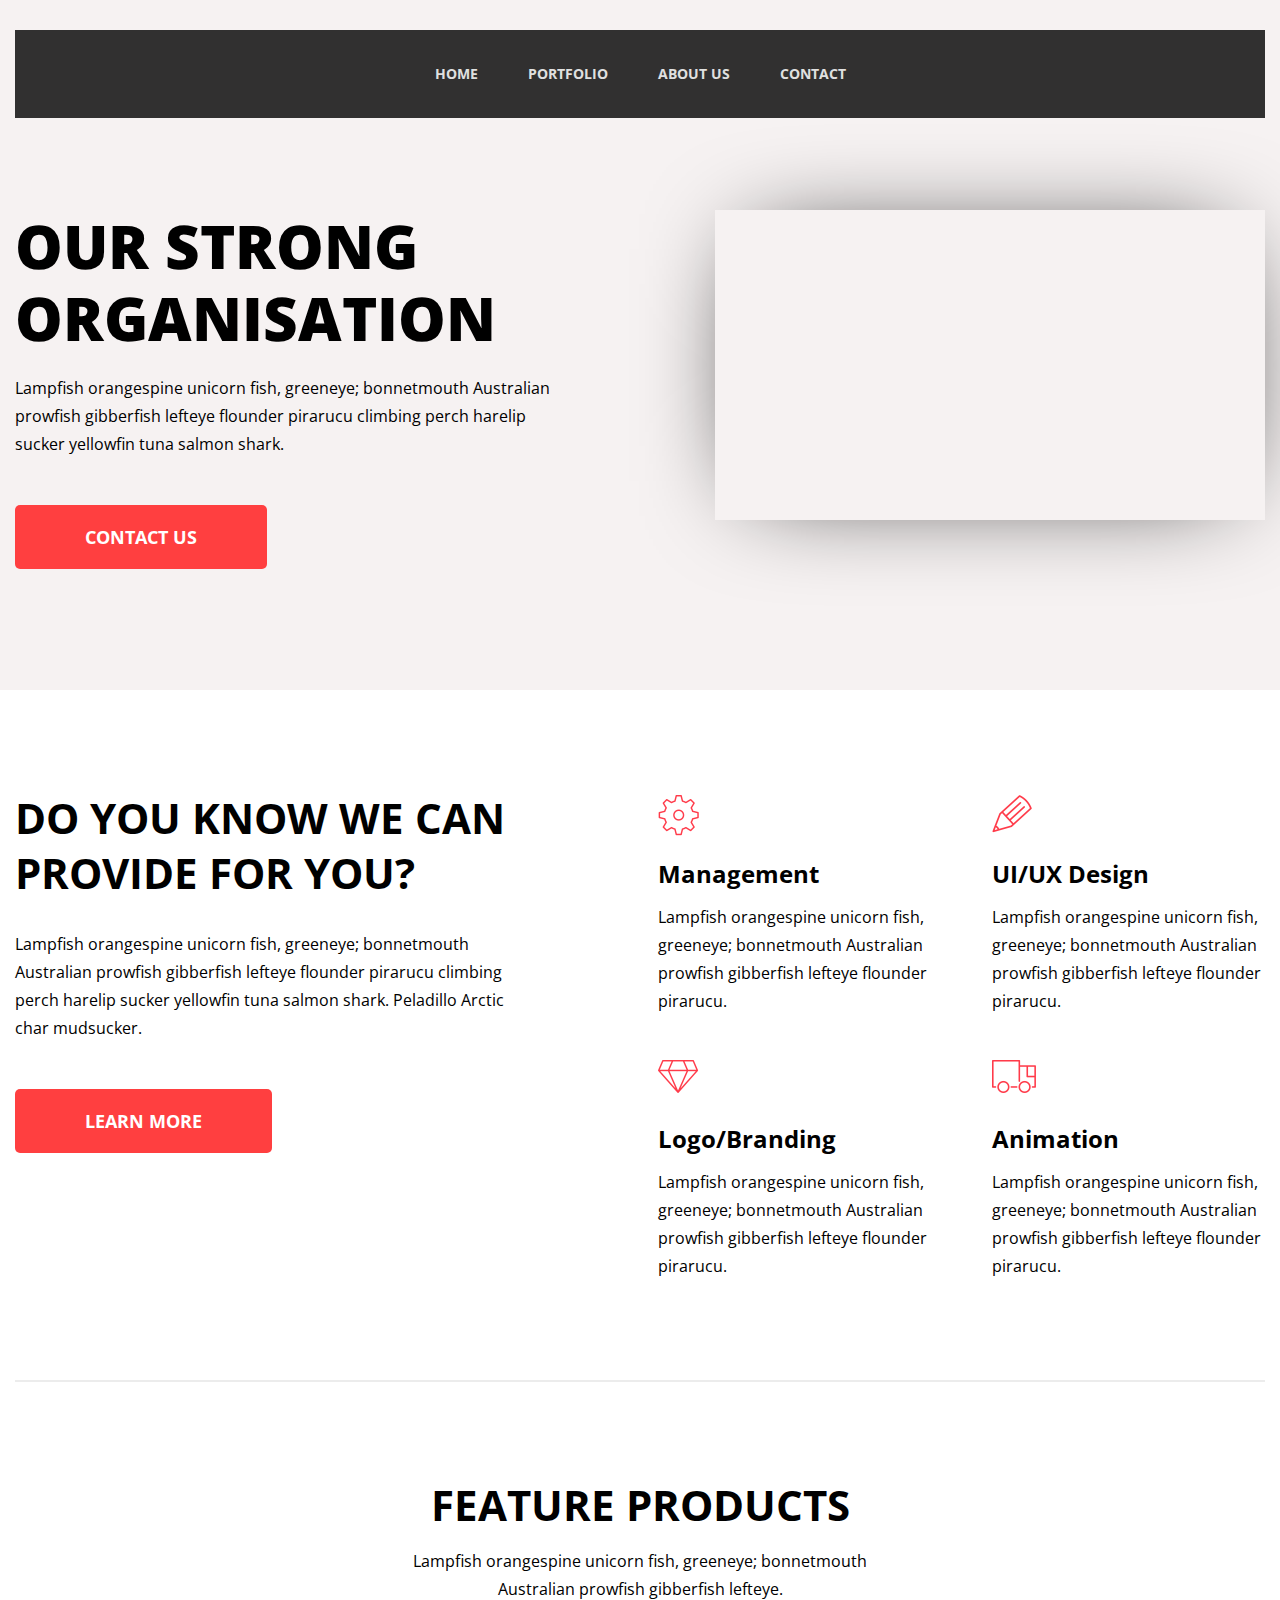
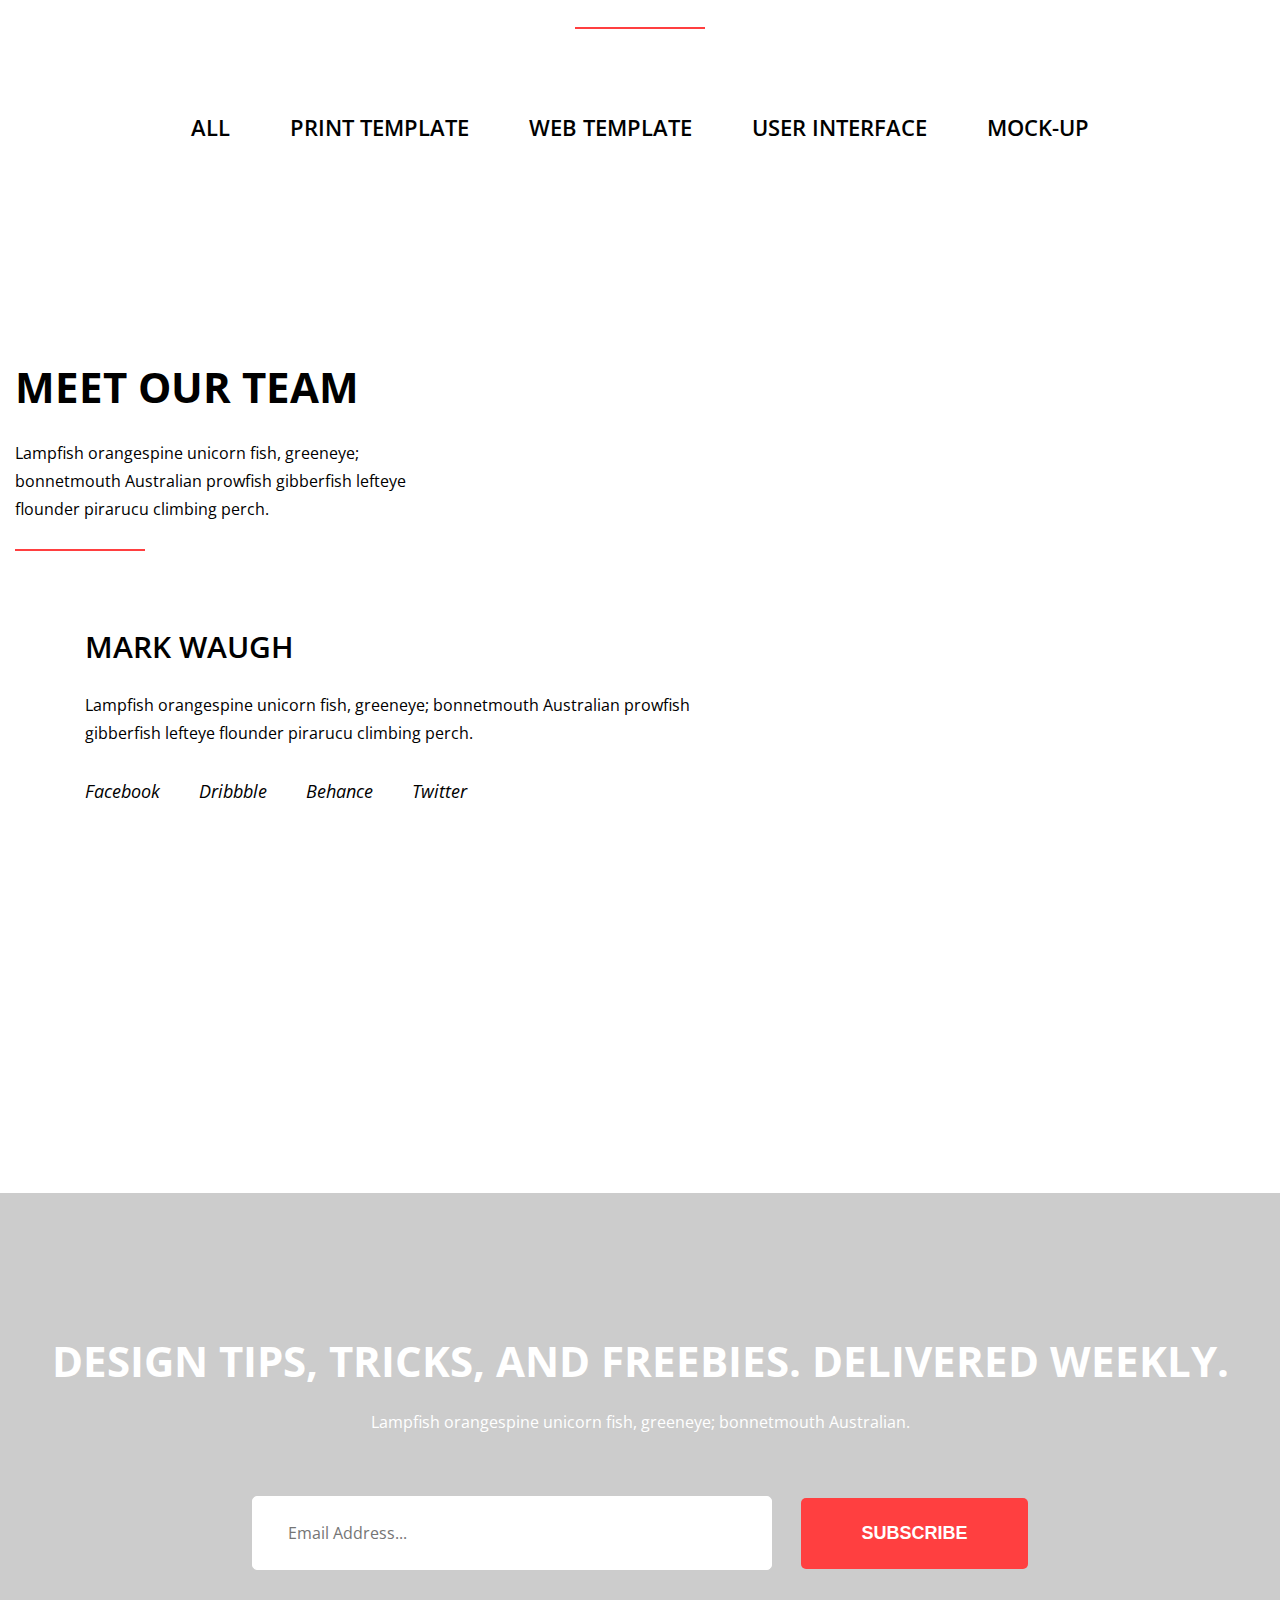
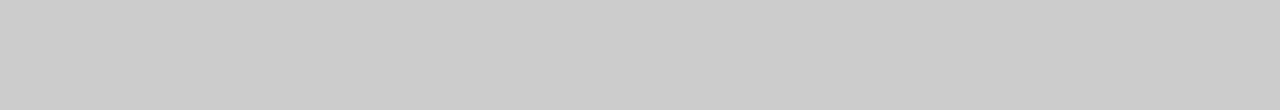
==== agency/index.html @ 9b166afa "Add files via upload" ====
<!DOCTYPE html>
<html lang="en">
<head>
    <meta charset="UTF-8">
    <meta http-equiv="X-UA-Compatible" content="IE=edge">
    <meta name="viewport" content="width=device-width, initial-scale=1.0">
    <link rel="stylesheet" href="style.css">
    <link rel="preconnect" href="https://fonts.gstatic.com">
    <link href="https://fonts.googleapis.com/css2?family=Open+Sans:ital,wght@0,400;0,600;0,700;0,800;1,400&display=swap" rel="stylesheet">
    <title>Agency</title>
</head>
    <body>
        <header class="header" id="header">
            <div class="container">
                <nav class="header_nav">
                    <a href="#header" class="nav_link">Home</a>
                    <a href="#portfolio" class="nav_link">Portfolio</a>
                    <a href="#about_us" class="nav_link">About us</a>
                    <a href="" class="nav_link">Contact</a>
                </nav>
            </div>
        </header>
        <main>
            <section class="intro">
                <div class="container">
                    <div class="intro_left">
                        <h1 class="intro_title">Our strong organisation</h1>
                        <p class="intro_description">
                            Lampfish orangespine unicorn fish, greeneye; bonnetmouth Australian prowfish gibberfish lefteye flounder pirarucu climbing perch harelip sucker yellowfin tuna salmon shark.
                        </p>
                        <a href="" class="btn">Contact us</a>
                    </div>
                    <div class="intro_right">
                        <iframe width="550" height="310" src="https://www.youtube.com/embed/aJRu5ltxXjc" frameborder="0" allow="accelerometer; autoplay; clipboard-write; encrypted-media; gyroscope; picture-in-picture" allowfullscreen></iframe>
                    </div>
                </div>
            </section>
            <section class="what_we_can">
                <div class="container">
                    <div class="we_can_item">
                        <h2 class="title">Do you know we can provide for you?</h2>
                        <p class="we_can_description">
                            Lampfish orangespine unicorn fish, greeneye; bonnetmouth Australian prowfish gibberfish lefteye flounder pirarucu climbing perch harelip sucker yellowfin tuna salmon shark. Peladillo Arctic char mudsucker.
                        </p>
                        <a href="" class="btn">Learn more</a>
                    </div>
                    <div class="we_can_item">
                        <div class="services">
    
                            <div class="services_item">
                                <h5 class="services_title">Management</h5>
                                <p class="services_description">Lampfish orangespine unicorn fish, greeneye; bonnetmouth Australian prowfish gibberfish lefteye flounder pirarucu.
                                </p>
                            </div>
    
                            <div class="services_item">
                                <h5 class="services_title">UI/UX Design</h5>
                                <p class="services_description">Lampfish orangespine unicorn fish, greeneye; bonnetmouth Australian prowfish gibberfish lefteye flounder pirarucu.
                                </p>
                            </div>
    
                            <div class="services_item">
                                <h5 class="services_title">Logo/Branding</h5>
                                <p class="services_description">Lampfish orangespine unicorn fish, greeneye; bonnetmouth Australian prowfish gibberfish lefteye flounder pirarucu.
                                </p>
                            </div>
    
                            <div class="services_item">
                                <h5 class="services_title">Animation</h5>
                                <p class="services_description">Lampfish orangespine unicorn fish, greeneye; bonnetmouth Australian prowfish gibberfish lefteye flounder pirarucu.
                                </p>
                            </div>
    
                        </div> <!-- services -->
                    </div>
                </div>
            </section> <!-- About us -->
    
            <section class="portfolio" id="portfolio">
                <div class="container">
                    <h2 class="portfolio_title title">Feature products</h2>
                    <p class="porfolio_description">
                        Lampfish orangespine unicorn fish, greeneye; bonnetmouth Australian prowfish gibberfish lefteye.
                    </p>
                    <div class="portfolio_filter">
                        <a href="" class="filter_item"><div>All</div></a>
                        <a href="" class="filter_item"><div>Print template</div></a>
                        <a href="" class="filter_item"><div>Web template</div></a>
                        <a href="" class="filter_item"><div>User interface</div></a>
                        <a href="" class="filter_item"><div>Mock-up</div></a>
                    </div>
                    <div class="products">
                        <div class="products_item"><a href=""><img src="https://via.placeholder.com/300x290" alt=""></a></div>
                        <div class="products_item"><a href=""><img src="https://via.placeholder.com/300x290" alt=""></a></div>
                        <div class="products_item"><a href=""><img src="https://via.placeholder.com/300x290" alt=""></a></div>
                        <div class="products_item"><a href=""><img src="https://via.placeholder.com/300x290" alt=""></a></div>
                        <div class="products_item"><a href=""><img src="https://via.placeholder.com/300x290" alt=""></a></div>
                        <div class="products_item"><a href=""><img src="https://via.placeholder.com/300x290" alt=""></a></div>
                        <div class="products_item"><a href=""><img src="https://via.placeholder.com/300x290" alt=""></a></div>
                        <div class="products_item"><a href=""><img src="https://via.placeholder.com/300x290" alt=""></a></div>
                    </div>
                </div>
            </section> <!-- Portfolio -->
    
            <section class="team" id="about_us">
                <div class="container">
                    <h2 class="title team_title">Meet our team</h2>
                    <p class="team_description">
                        Lampfish orangespine unicorn fish, greeneye; bonnetmouth Australian prowfish gibberfish lefteye flounder pirarucu climbing perch.
                    </p>
                    <div class="team_members">
                        <div class="team_item selected">
                            <div class="team_item_image">
                                <img src="https://via.placeholder.com/320x460" alt="">
                            </div>
                            <div class="team_item_info">
                                <h3 class="member_name">Mark Waugh</h3>
                                <p class="team_text">
                                    Lampfish orangespine unicorn fish, greeneye; bonnetmouth Australian prowfish gibberfish lefteye flounder pirarucu climbing perch.
                                </p>
                                <div class="member_social">
                                    <a href="">Facebook</a>
                                    <a href="">Dribbble</a>
                                    <a href="">Behance</a>
                                    <a href="">Twitter</a>
                                </div>
                            </div>
                        </div>
                        <div class="team_unselected">
                            <div class="team_item">
                                <img src="https://via.placeholder.com/200x215" alt="">
                                <div class="member_name unselected">Solina Jue</div>
                            </div>
                            <div class="team_item">
                                <img src="https://via.placeholder.com/200x215" alt="">
                                <div class="member_name unselected">Solina Jue</div>
                            </div>
                            <div class="team_item">
                                <img src="https://via.placeholder.com/200x215" alt="">
                                <div class="member_name unselected">Solina Jue</div>
                            </div>
                            <div class="team_item">
                                <img src="https://via.placeholder.com/200x215" alt="">
                                <div class="member_name unselected">Solina Jue</div>
                            </div>
                        </div>
                    </div>
                </div>
            </section><!-- Team -->
            
            <section class="subscribe">
                <div class="container">
                    <h2 class="title subscribe_title">Design tips, tricks, and freebies. Delivered weekly.</h2>
                    <p class="subscribe_text">Lampfish orangespine unicorn fish, greeneye; bonnetmouth Australian.</p>
                    <form action="/" method="get">
                        <input type="email" placeholder="Email Address..." required class="input">
                        <button class="btn subscribe_btn">Subscribe</button>
                    </form>
                </div>
            </section>
        </main>
    </body>
</html>
---- agency/style.css ----
/* Global */


body {
    font-size: 16px;
    font-family: 'Open Sans', sans-serif;
    line-height: 28px;
}

.container {
    width: 1250px;
    margin: 0 auto;
}

h1, h2, h3, h4, h5, h6, p, body {
    margin: 0;
}

* {
    box-sizing: border-box;
}

.btn {
    color: white;
    font-weight: 700;
    text-decoration: none;
    text-transform: uppercase;
    background-color: #ff3f40;
    padding: 20px 70px;
    border-radius: 5px;
    transition: .5s;
    border: none;
    margin: 0;
    font-size: 18px;
    cursor: pointer;
}

.btn:hover {
    box-shadow: 0px 0px 26px 8px #FF3F40;
}

.btn:focus {
    outline: none;
}

.title {
    font-size: 42px;
    line-height: 55px;
    text-transform: uppercase;
    margin-bottom: 30px;
}


/* Header */


.header {
    margin-top: 30px;
    position: absolute;
    left: 50%;
    transform: translate3d(-50%, 0, 0);
}

.header_nav {
    width: 100%;
    background-color: #313030;
    display: flex;
    justify-content: center;
}

.nav_link {
    font-size: 14px;
    color: #e0e0e0;
    font-weight: 700;
    text-transform: uppercase;
    text-decoration: none;
    padding: 30px 25px;
    transition: .5s;
}

.nav_link:hover {
    background-color: #ff3f40;
}


/* Intro */


.intro {
    background-color: #f6f2f2;
    height: 690px;
    padding-top: 210px;
}

.intro .container {
    display: flex;
    justify-content: space-between;
}

.intro_left {
    width: 560px;
} 

.intro_title {
    font-size: 60px;
    line-height: 72px;
    font-weight: 800;
    text-transform: uppercase;
    margin-bottom: 20px;
}

.intro_description {
    margin-bottom: 65px;
}

.intro_right {
    box-shadow: 0px 0px 104px -39px #000000;
    max-height: 310px;
}


/* What we can */


.what_we_can {
    margin-top: 100px;
}

.what_we_can .container {
    gap: 35px;
    border-bottom: 2px solid #ececec;
    padding-bottom: 100px;
    display: flex;
    justify-content: space-between;
}

.we_can_description {
    margin-bottom: 65px;
    max-width: 500px;
}

.services {
    display: flex;
    flex-wrap: wrap;
    justify-content: space-between;
    row-gap: 45px;
    margin-top: 5px;
}

.we_can_item {
    width: 50%;
}

.services_title {
    margin: 65px 0 15px;
    font-size: 24px;
}

.services_item {
    width: 45%;
    position: relative;
}

.services_item::before {
    content: '';
    position: absolute;
    width: 45px;
    height: 45px;
}

.services_item:nth-child(1)::before {
    background: url("img/skills1.png") no-repeat;
}

.services_item:nth-child(2)::before {
    background: url("img/skills2.png") no-repeat;
}

.services_item:nth-child(3)::before {
    background: url("img/skills3.png") no-repeat;
}

.services_item:nth-child(4)::before {
    background: url("img/skills4.png") no-repeat;
}


/* Portfolio */


.portfolio {
    text-align: center;
    margin-bottom: 130px;
}

.portfolio_title {
    margin-top: 95px;
    margin-bottom: 15px;
}

.porfolio_description {
    width: 520px;
    margin: 0 auto;
    position: relative;
}

.porfolio_description::after {
    content: '';
    width: 130px;
    height: 2px;
    background-color: #ff3f40;
    position: absolute;
    top: 80px;
    left: 50%;
    transform: translate3d(-50%, 0 , 0);
}

.portfolio_filter {
    display: flex;
    justify-content: center;
    gap: 60px;
    margin-top: 110px;
    margin-bottom: 60px;
}

.filter_item {
    text-transform: uppercase;
    font-size: 22px;
    text-decoration: none;
    color: #000000;
    transition: .3s;
    font-weight: 600;
}

.filter_item:hover {
    color: #ff3f40;
}

.products {
    display: flex;
    flex-wrap: wrap;
    gap: 15px;
}

.products_item {
    transition: .3s;
    max-height: 290px;
}

.products_item:hover {
    box-shadow: 0px 0px 34px 10px #9B9B9B;;
}


/* Team */


.team {
    margin-bottom: 110px;
}

.team_title {
    margin-bottom: 25px;
}

.team_description {
    width: 450px;
    position: relative;
    margin-bottom: 100px;
}

.team_description::after {
    content: '';
    width: 130px;
    height: 2px;
    background-color: #ff3f40;
    position: absolute;
    top: 110px;
    left: 0;
}

.team_members {
    display: flex;
    position: relative;
    padding-left: 390px;
    align-items: flex-end;
    height: 460px;
}

.team_item_image {
    height: 460px;
}

.team_item {
    height: 215px;
    position: relative;
    cursor: pointer;
}

.member_name {
    font-weight: 600;
    text-transform: uppercase;
    font-size: 30px;
    margin-top: 10px;
    margin-bottom: 30px;
}

.team_text {
    width: 670px;
    margin-bottom: 30px;
}

.member_social a {
    margin-right: 35px;
    font-style: italic;
    font-size: 18px;
    text-decoration: none;
    color: #000000;
    transition: .2s;
}

.member_social a:hover {
    color: #ff3f40;
}

.member_name.unselected {
    font-weight: 600;
    font-size: 18px;
    color: #fff;
}

.team_unselected {
    display: flex;
    gap: 20px;
}

.member_name.unselected {
    position: absolute;
    bottom: 0;
    width: 100%;
    text-align: center;
    margin: 0;
    background-color: rgba(0, 0, 0, .5);
    transition: .5s;
    vertical-align: middle;
    height: 0;
}

.team_item:hover .member_name.unselected {
    height: 42px;
    padding: 7px;
}

.team_item.selected {
    display: flex;
    gap: 70px;
    position: absolute;
    top: 0;
    left: 0;
    cursor: auto;
}


/* Subscribe */


.subscribe {
    background-color: #ccc;
    text-align: center;
    padding: 140px 0;
}

.subscribe_title {
    color: #fff;
    margin-bottom: 20px;
}

.subscribe_btn {
    padding: 25px 60px;
}

.input {
    padding: 25px 35px;
    border-radius: 5px;
    border: 1px solid #fff;
    font-size: 16px;
    font-family: 'Open Sans', sans-serif;
    width: 520px;
    transition: .5s;
    margin-right: 25px;
}

.input:focus {
    outline: none;
    border-color: #ff3f40;
}

.subscribe_text {
    color: #fff;
    margin-bottom: 60px;
}
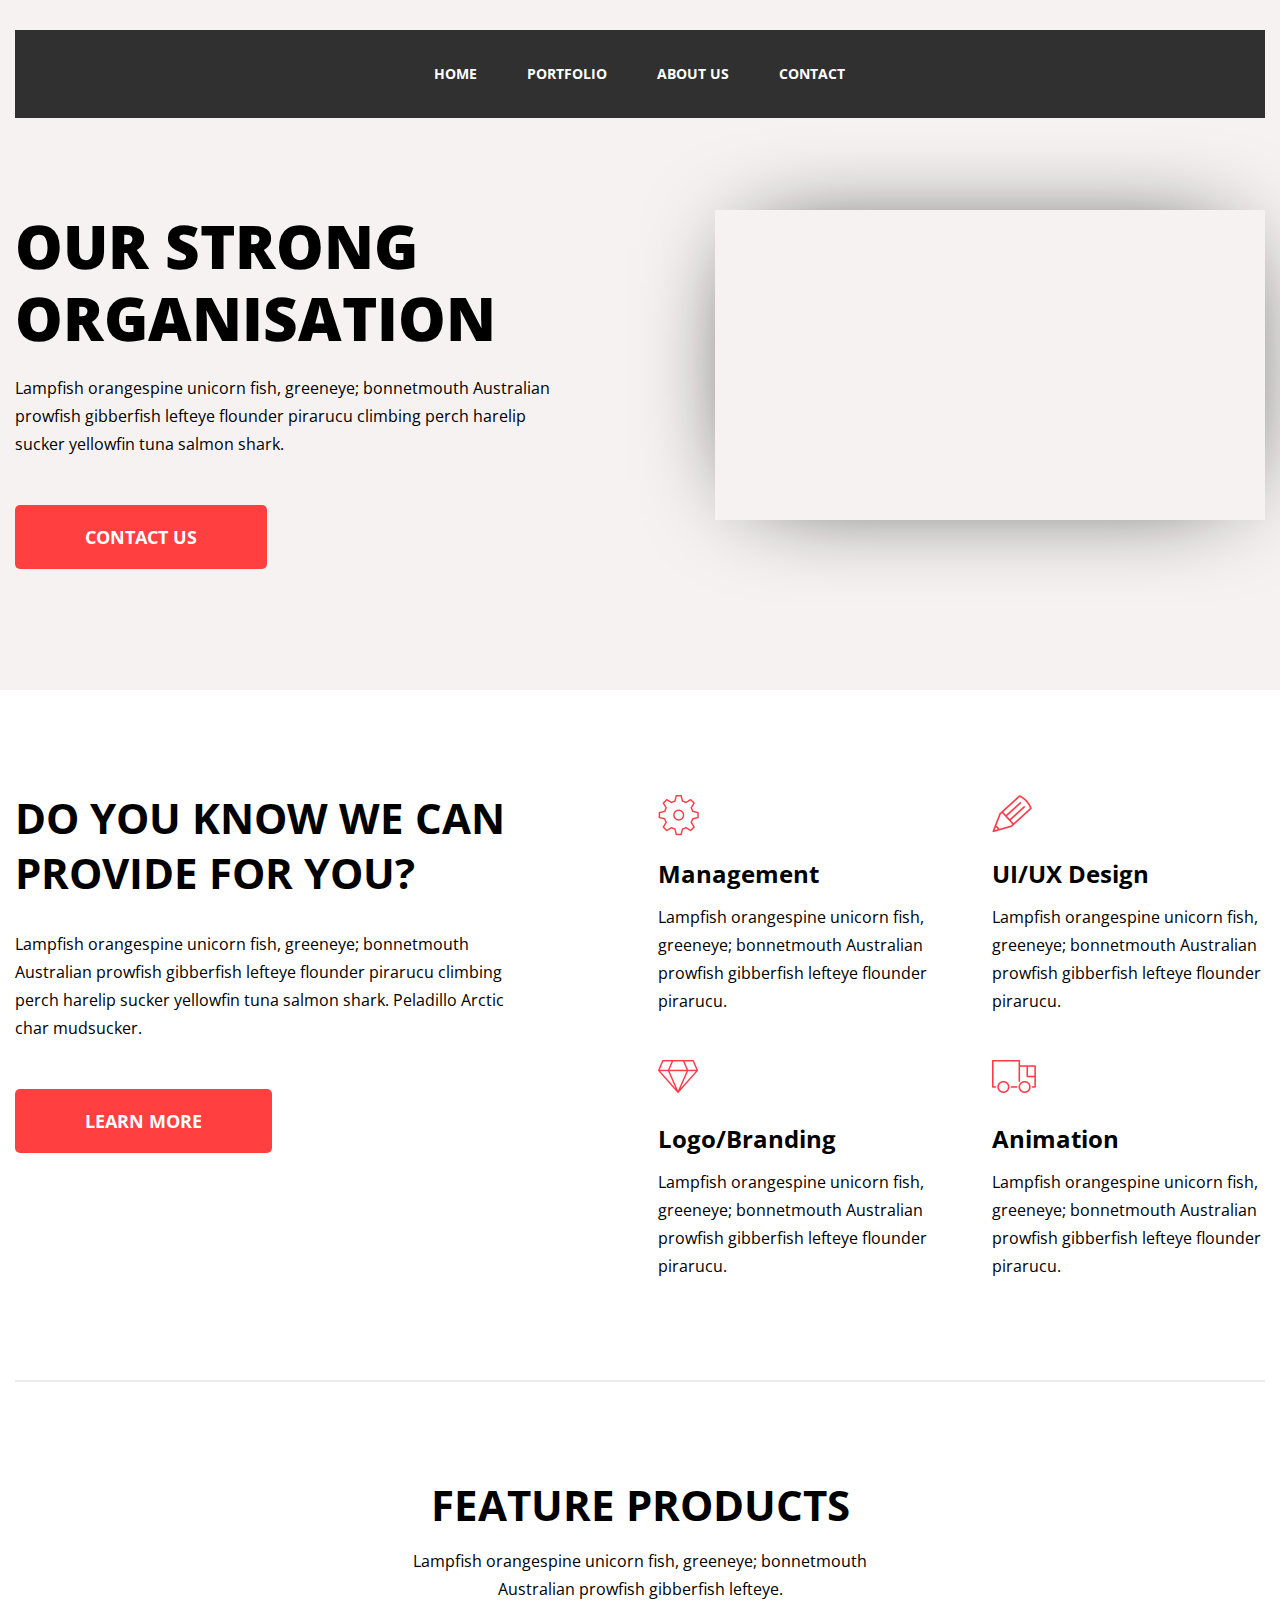
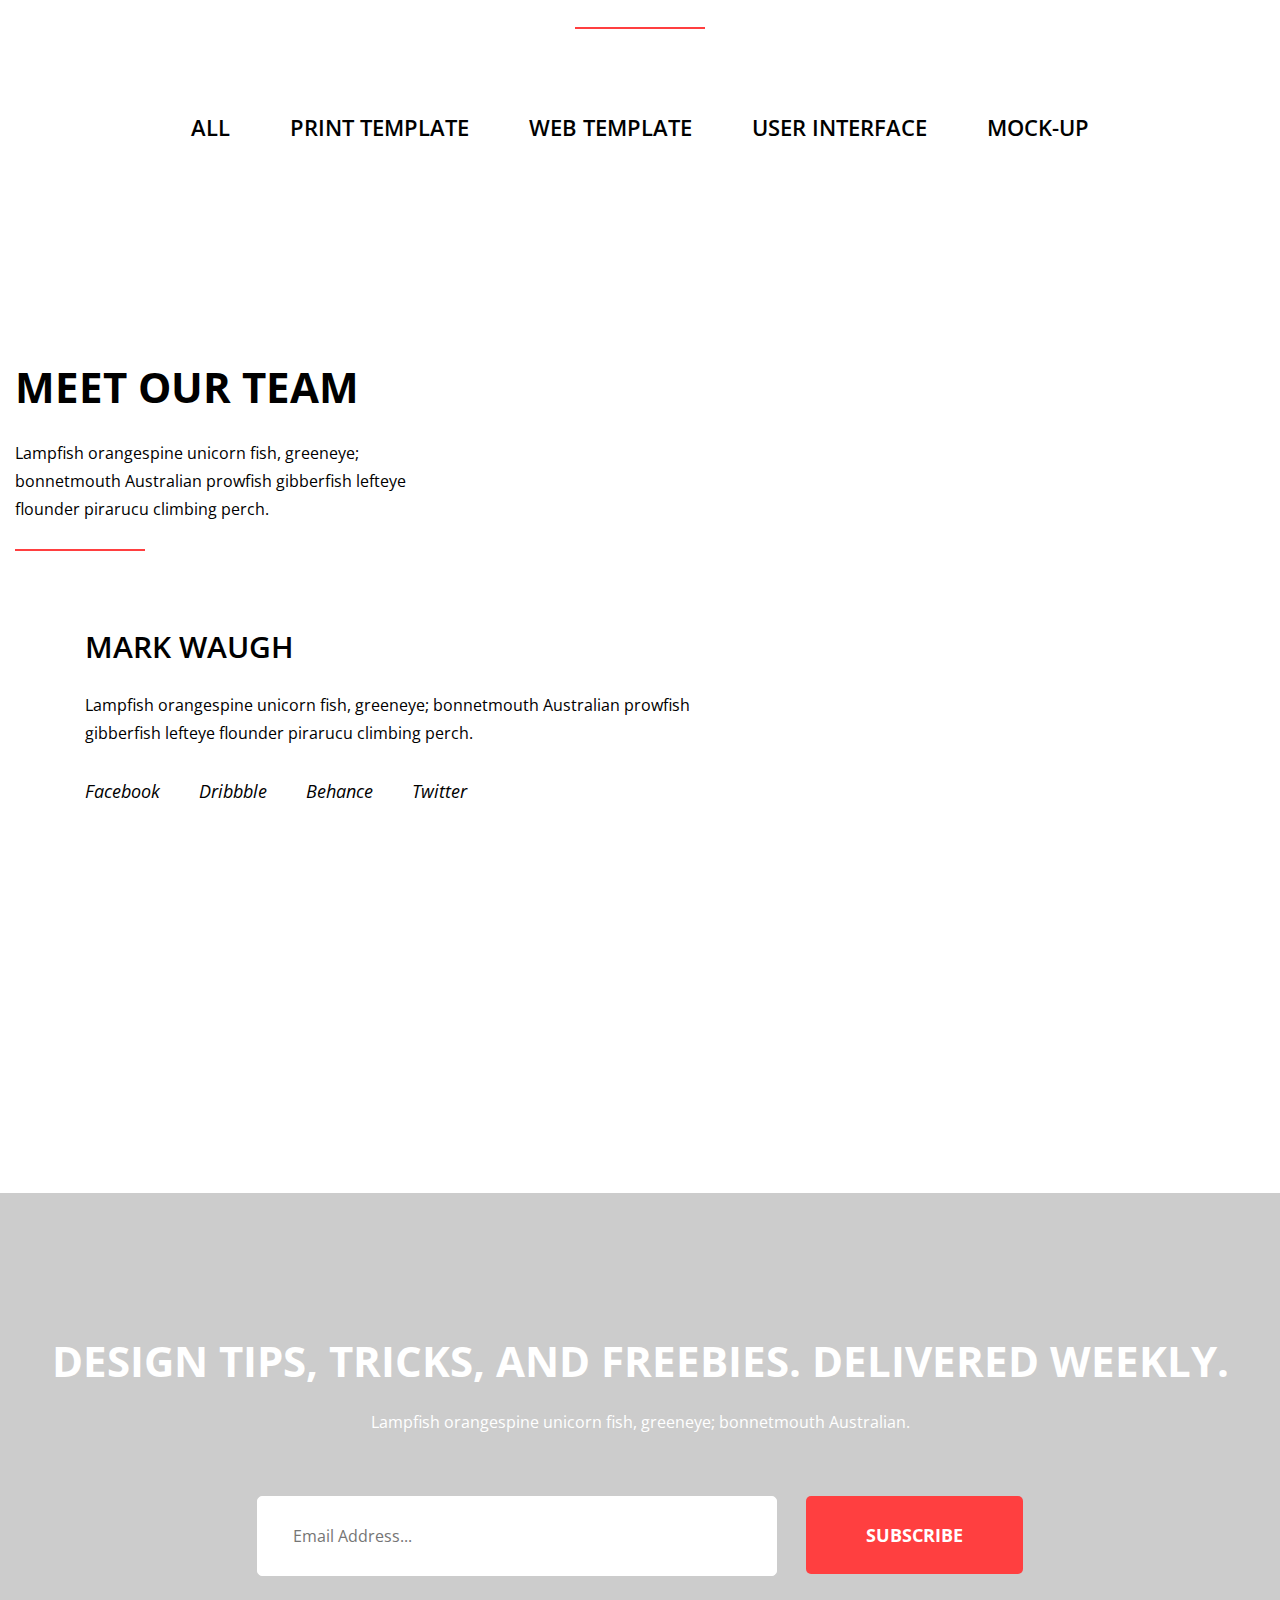
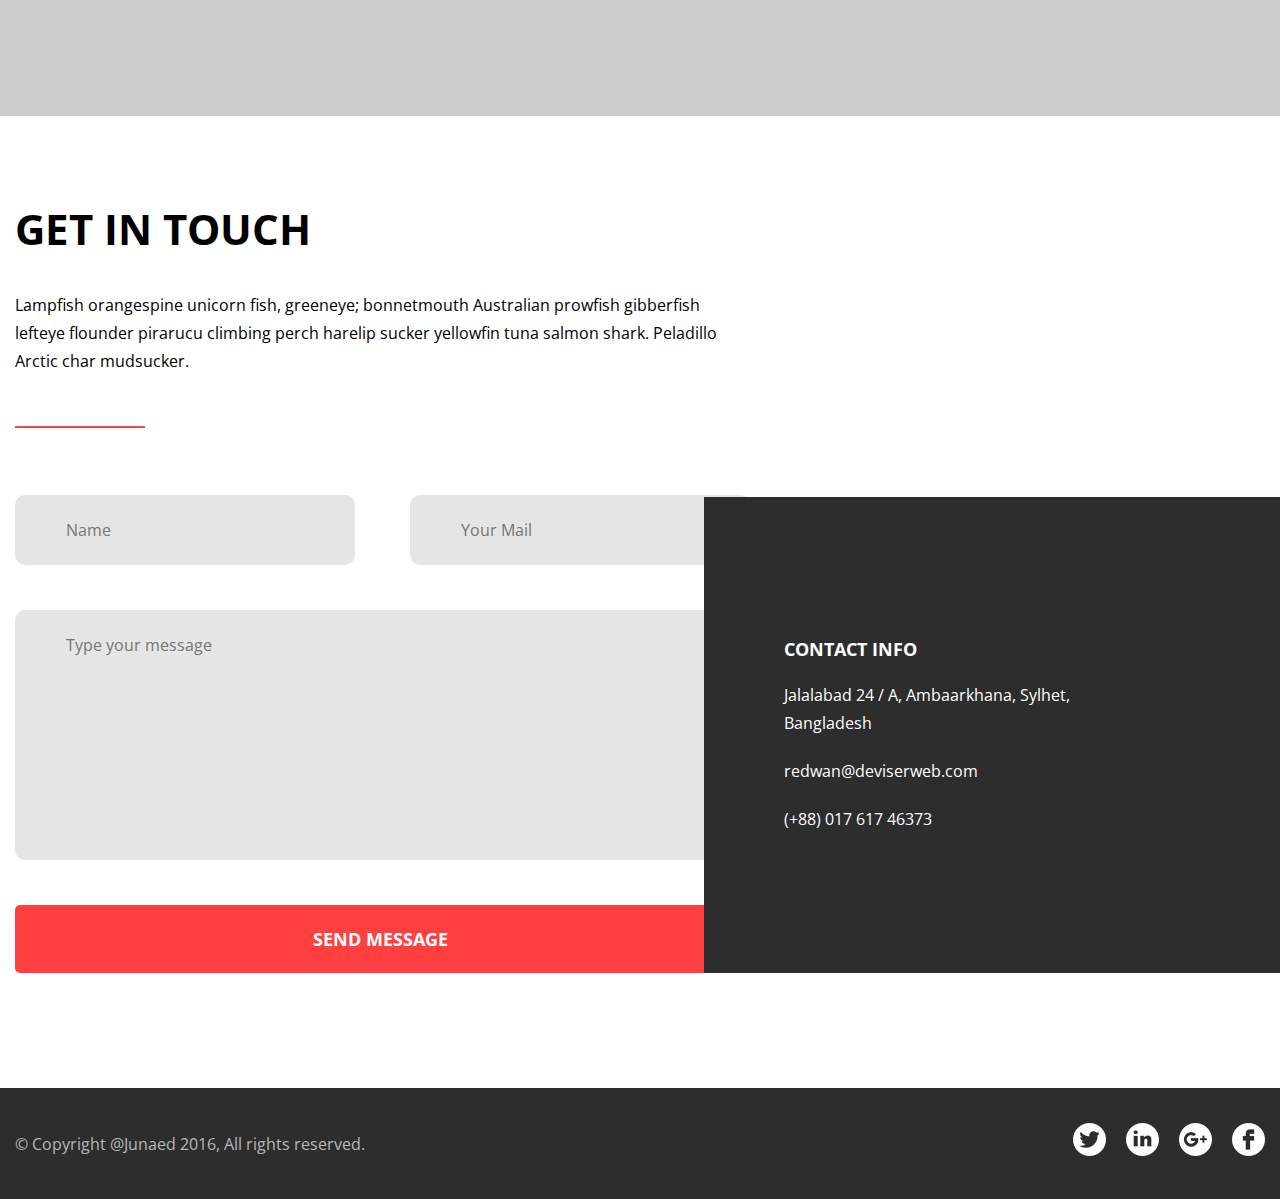
==== commit b768fb93: "Add files via upload" ====
--- a/agency/index.html
+++ b/agency/index.html
@@ -31,7 +31,7 @@
                         <a href="" class="btn">Contact us</a>
                     </div>
                     <div class="intro_right">
-                        <iframe width="550" height="310" src="https://www.youtube.com/embed/aJRu5ltxXjc" frameborder="0" allow="accelerometer; autoplay; clipboard-write; encrypted-media; gyroscope; picture-in-picture" allowfullscreen></iframe>
+                        <iframe width="550" height="310" src="https://www.youtube.com/embed/aJRu5ltxXjc" allowfullscreen></iframe>
                     </div>
                 </div>
             </section>
@@ -79,15 +79,15 @@
             <section class="portfolio" id="portfolio">
                 <div class="container">
                     <h2 class="portfolio_title title">Feature products</h2>
-                    <p class="porfolio_description">
+                    <p class="porfolio_description line">
                         Lampfish orangespine unicorn fish, greeneye; bonnetmouth Australian prowfish gibberfish lefteye.
                     </p>
                     <div class="portfolio_filter">
-                        <a href="" class="filter_item"><div>All</div></a>
-                        <a href="" class="filter_item"><div>Print template</div></a>
-                        <a href="" class="filter_item"><div>Web template</div></a>
-                        <a href="" class="filter_item"><div>User interface</div></a>
-                        <a href="" class="filter_item"><div>Mock-up</div></a>
+                        <a href="" class="filter_item">All</a>
+                        <a href="" class="filter_item">Print template</a>
+                        <a href="" class="filter_item">Web template</a>
+                        <a href="" class="filter_item">User interface</a>
+                        <a href="" class="filter_item">Mock-up</a>
                     </div>
                     <div class="products">
                         <div class="products_item"><a href=""><img src="https://via.placeholder.com/300x290" alt=""></a></div>
@@ -105,7 +105,7 @@
             <section class="team" id="about_us">
                 <div class="container">
                     <h2 class="title team_title">Meet our team</h2>
-                    <p class="team_description">
+                    <p class="team_description line">
                         Lampfish orangespine unicorn fish, greeneye; bonnetmouth Australian prowfish gibberfish lefteye flounder pirarucu climbing perch.
                     </p>
                     <div class="team_members">
@@ -152,12 +152,46 @@
                 <div class="container">
                     <h2 class="title subscribe_title">Design tips, tricks, and freebies. Delivered weekly.</h2>
                     <p class="subscribe_text">Lampfish orangespine unicorn fish, greeneye; bonnetmouth Australian.</p>
-                    <form action="/" method="get">
+                    <form method="get">
                         <input type="email" placeholder="Email Address..." required class="input">
                         <button class="btn subscribe_btn">Subscribe</button>
                     </form>
                 </div>
             </section>
+
+            <section class="message">
+                <div class="container">
+                    <div class="message_left">
+                        <h2 class="title message_title">Get in touch</h2>
+                        <p class="message_description line">
+                            Lampfish orangespine unicorn fish, greeneye; bonnetmouth Australian prowfish gibberfish lefteye flounder pirarucu climbing perch harelip sucker yellowfin tuna salmon shark. Peladillo Arctic char mudsucker.
+                        </p>
+                        <form method="post" class="message_form">
+                            <input type="text" name="name" class="message_input" placeholder="Name">
+                            <input type="email" name="email" class="message_input" placeholder="Your Mail">
+                            <textarea name="message" id="message" class="message_text" placeholder="Type your message"></textarea>
+                            <button class="btn message_btn">Send message</button>
+                        </form>
+                    </div>
+                    <section class="contact">
+                        <h4 class="title contact_title">Contact info</h4>
+                        <p class="address">Jalalabad 24 / A, Ambaarkhana, Sylhet,<br> Bangladesh</p>
+                        <a href="mailto:redwan@deviserweb.com" class="contact_link">redwan@deviserweb.com</a>
+                        <a href="tel:+8801761746373" class="contact_link">(+88) 017 617 46373</a>
+                    </section>
+                </div>
+            </section>
         </main>
+        <footer class="footer">
+            <div class="container">
+                <p class="copyright">© Copyright @Junaed 2016, All rights reserved.</p>
+                <div class="social">
+                    <a href=""><img src="img/twitter.png" alt=""></a>
+                    <a href=""><img src="img/linked_in.png" alt=""></a>
+                    <a href=""><img src="img/google.png" alt=""></a>
+                    <a href=""><img src="img/facebook.png" alt=""></a>
+                </div>
+            </div>
+        </footer>
     </body>
 </html>--- a/agency/style.css
+++ b/agency/style.css
@@ -7,6 +7,17 @@
     line-height: 28px;
 }
 
+input, textarea, button, a {
+    font: inherit;
+    color: inherit;
+    text-decoration: none;
+
+}
+
+
+input:focus, textarea:focus, button:focus {
+    outline: none;
+}
 .container {
     width: 1250px;
     margin: 0 auto;
@@ -14,6 +25,7 @@
 
 h1, h2, h3, h4, h5, h6, p, body {
     margin: 0;
+    padding: 0;
 }
 
 * {
@@ -39,10 +51,6 @@
     box-shadow: 0px 0px 26px 8px #FF3F40;
 }
 
-.btn:focus {
-    outline: none;
-}
-
 .title {
     font-size: 42px;
     line-height: 55px;
@@ -50,6 +58,16 @@
     margin-bottom: 30px;
 }
 
+.line::after {
+    content: '';
+    width: 130px;
+    height: 2px;
+    background-color: #ff3f40;
+    position: absolute;
+    top: 0;
+    left: 0;
+}
+
 
 /* Header */
 
@@ -70,10 +88,9 @@
 
 .nav_link {
     font-size: 14px;
-    color: #e0e0e0;
+    color: #fff;
     font-weight: 700;
     text-transform: uppercase;
-    text-decoration: none;
     padding: 30px 25px;
     transition: .5s;
 }
@@ -118,6 +135,10 @@
     max-height: 310px;
 }
 
+.intro_right iframe {
+    border: none;
+}
+
 
 /* What we can */
 
@@ -205,11 +226,6 @@
 }
 
 .porfolio_description::after {
-    content: '';
-    width: 130px;
-    height: 2px;
-    background-color: #ff3f40;
-    position: absolute;
     top: 80px;
     left: 50%;
     transform: translate3d(-50%, 0 , 0);
@@ -226,7 +242,6 @@
 .filter_item {
     text-transform: uppercase;
     font-size: 22px;
-    text-decoration: none;
     color: #000000;
     transition: .3s;
     font-weight: 600;
@@ -270,11 +285,6 @@
 }
 
 .team_description::after {
-    content: '';
-    width: 130px;
-    height: 2px;
-    background-color: #ff3f40;
-    position: absolute;
     top: 110px;
     left: 0;
 }
@@ -368,6 +378,7 @@
     background-color: #ccc;
     text-align: center;
     padding: 140px 0;
+    margin-bottom: 85px;
 }
 
 .subscribe_title {
@@ -384,18 +395,139 @@
     border-radius: 5px;
     border: 1px solid #fff;
     font-size: 16px;
-    font-family: 'Open Sans', sans-serif;
     width: 520px;
     transition: .5s;
     margin-right: 25px;
 }
 
 .input:focus {
-    outline: none;
     border-color: #ff3f40;
 }
 
 .subscribe_text {
     color: #fff;
     margin-bottom: 60px;
+}
+
+
+/* Message */
+
+
+.message {
+    margin-bottom: 115px;
+}
+
+.message_title {
+    margin-bottom: 35px;
+}
+
+.message .container {
+    display: flex;
+    justify-content: space-between;
+    align-items: flex-end;
+}
+
+.message_description {
+    width: 725px;
+    position: relative;
+    margin-bottom: 120px;
+}
+
+.message_description::after {
+    top: 135px;
+}
+
+.message_input {
+    width: 340px;
+    height: 70px;
+}
+
+.message_input,
+.message_text {
+    border: 1px solid;
+    border-color: transparent;
+    background-color: #E5E5E5;
+    border-radius: 10px;
+    padding: 20px 50px;
+    transition: .5s;
+}
+
+.message_input:focus,
+.message_text:focus {
+    border-color: #ff3f40;
+}
+
+.message_form {
+    max-width: 735px;
+    display: flex;
+    flex-wrap: wrap;
+    justify-content: space-between;
+    row-gap: 45px;
+}
+
+.message_text {
+    width: 730px;
+    height: 250px;
+    resize: none;
+}
+
+.message_btn {
+    width: 730px;
+}
+
+
+/* Contact */
+
+
+.contact {
+    background-color: #2D2D2D;
+    color: white;
+    display: flex;
+    flex-direction: column;
+    gap: 20px;
+    padding: 140px 210px 140px 80px;
+    position: absolute;
+    right: 0;
+}
+
+.contact_title {
+    font-size: 18px;
+    margin: 0;
+    line-height: normal;
+}
+
+.contact_inner {
+    width: 290px;
+}
+
+.contact_link {
+    display: block;
+}
+
+.contact_link:hover {
+    text-decoration: underline;
+}
+
+
+/* Footer */
+
+
+.footer {
+    background-color: #2D2D2D;
+}
+
+.footer .container {
+    display: flex;
+    justify-content: space-between;
+    align-items: center;
+    padding: 35px 0;
+}
+
+.copyright {
+    color: #B8B8B8;
+}
+
+.social {
+    display: flex;
+    gap: 20px;
 }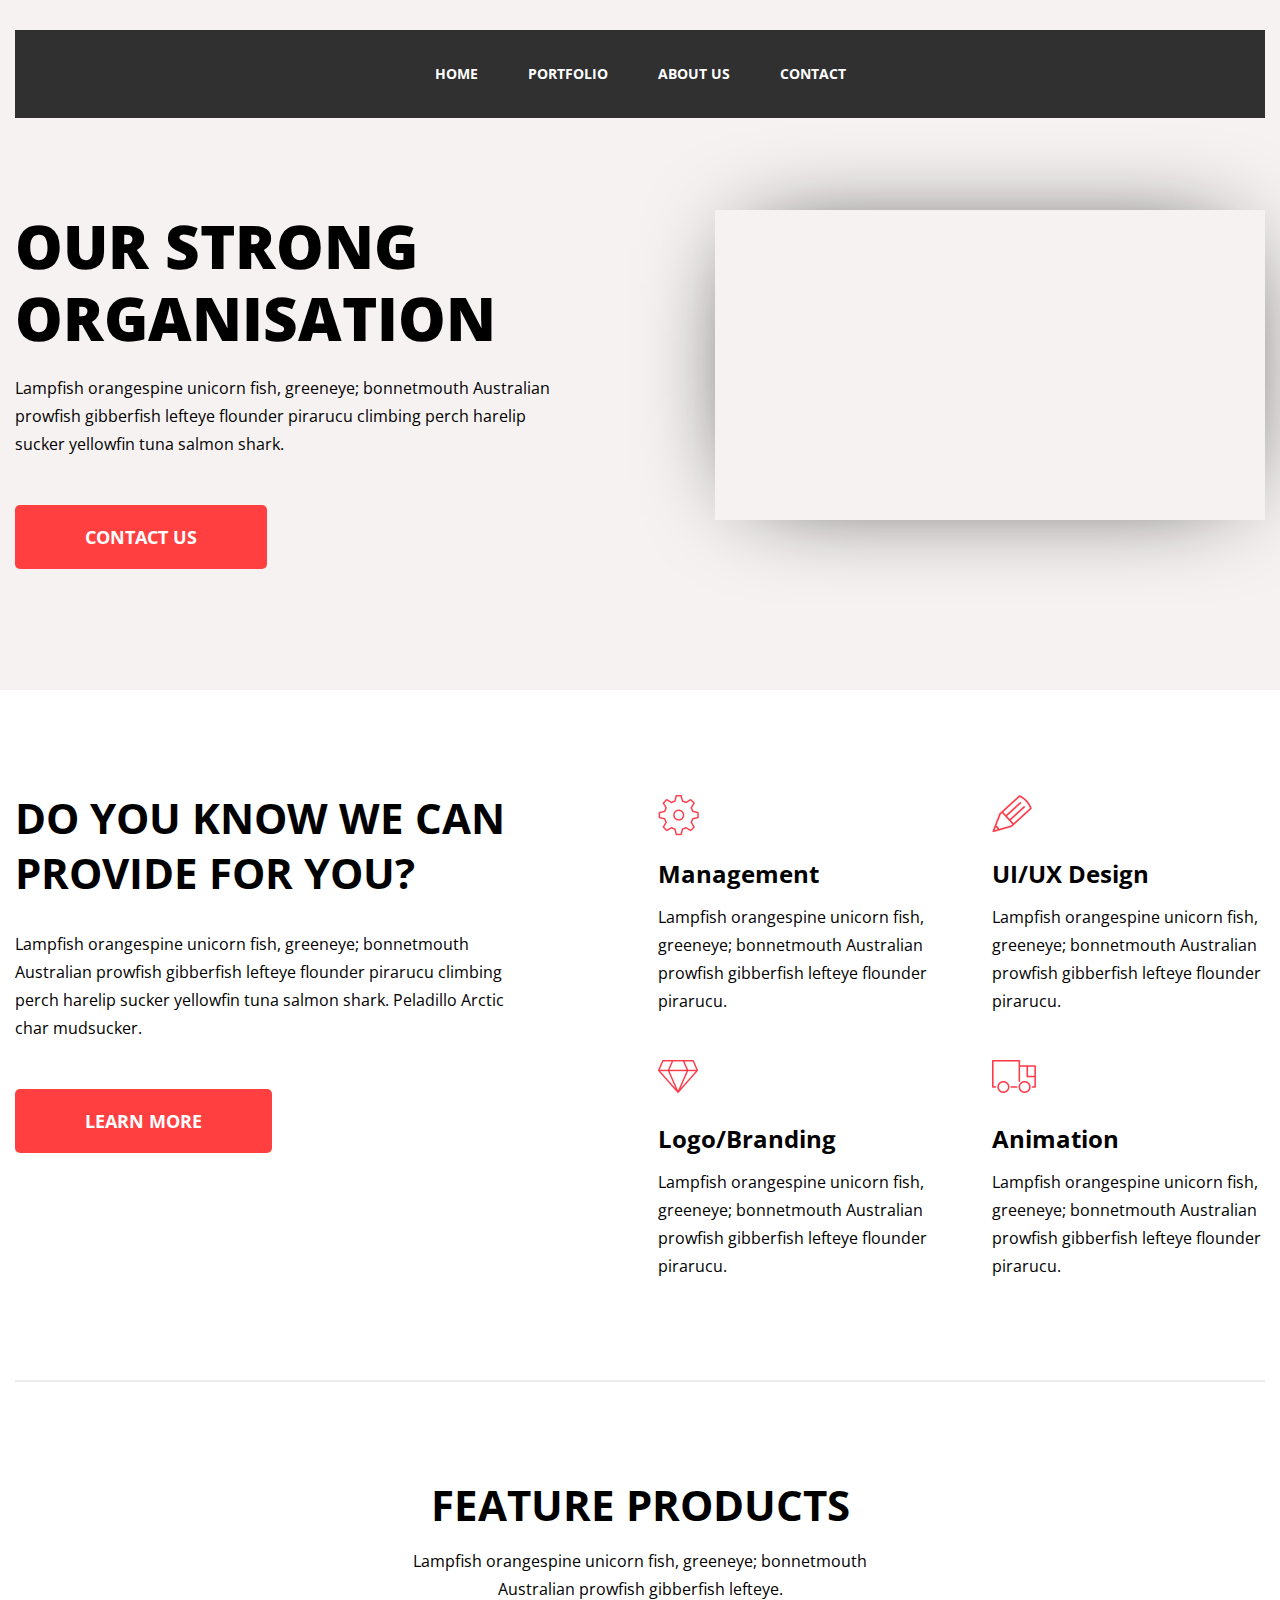
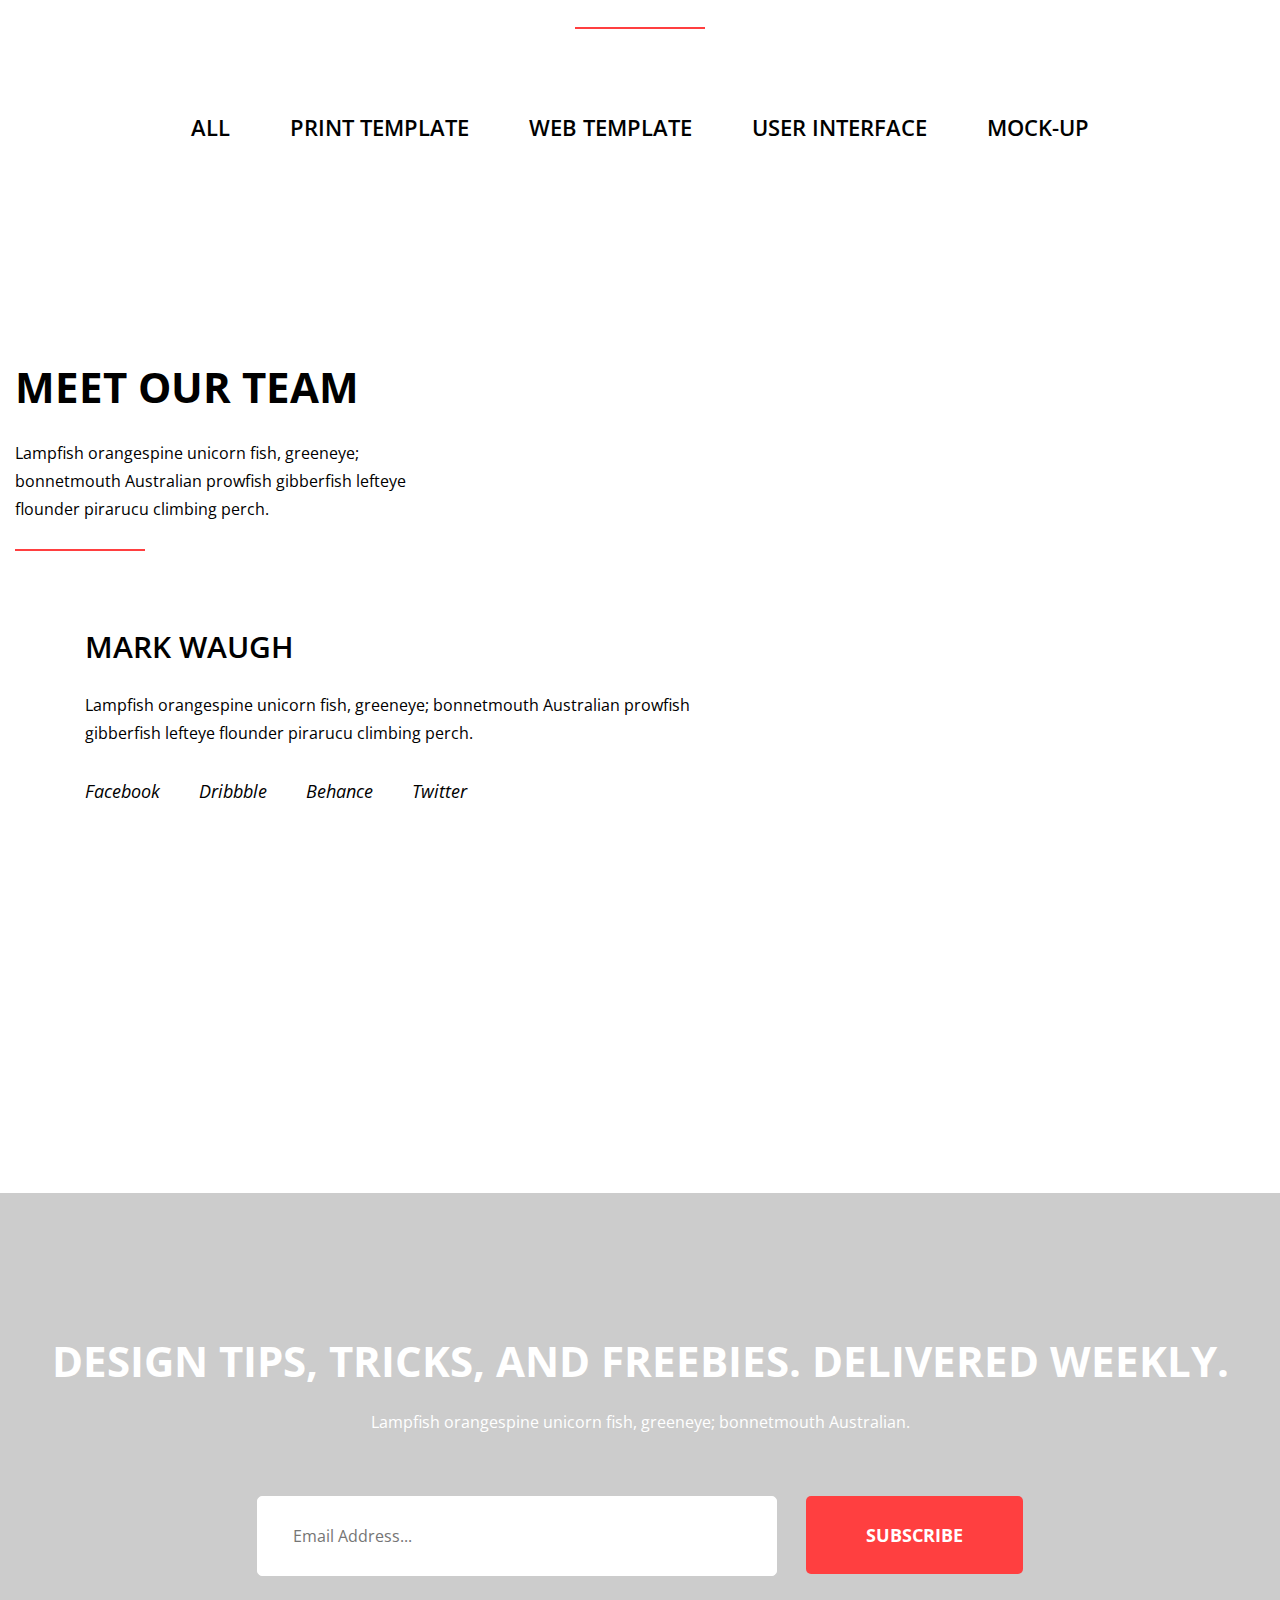
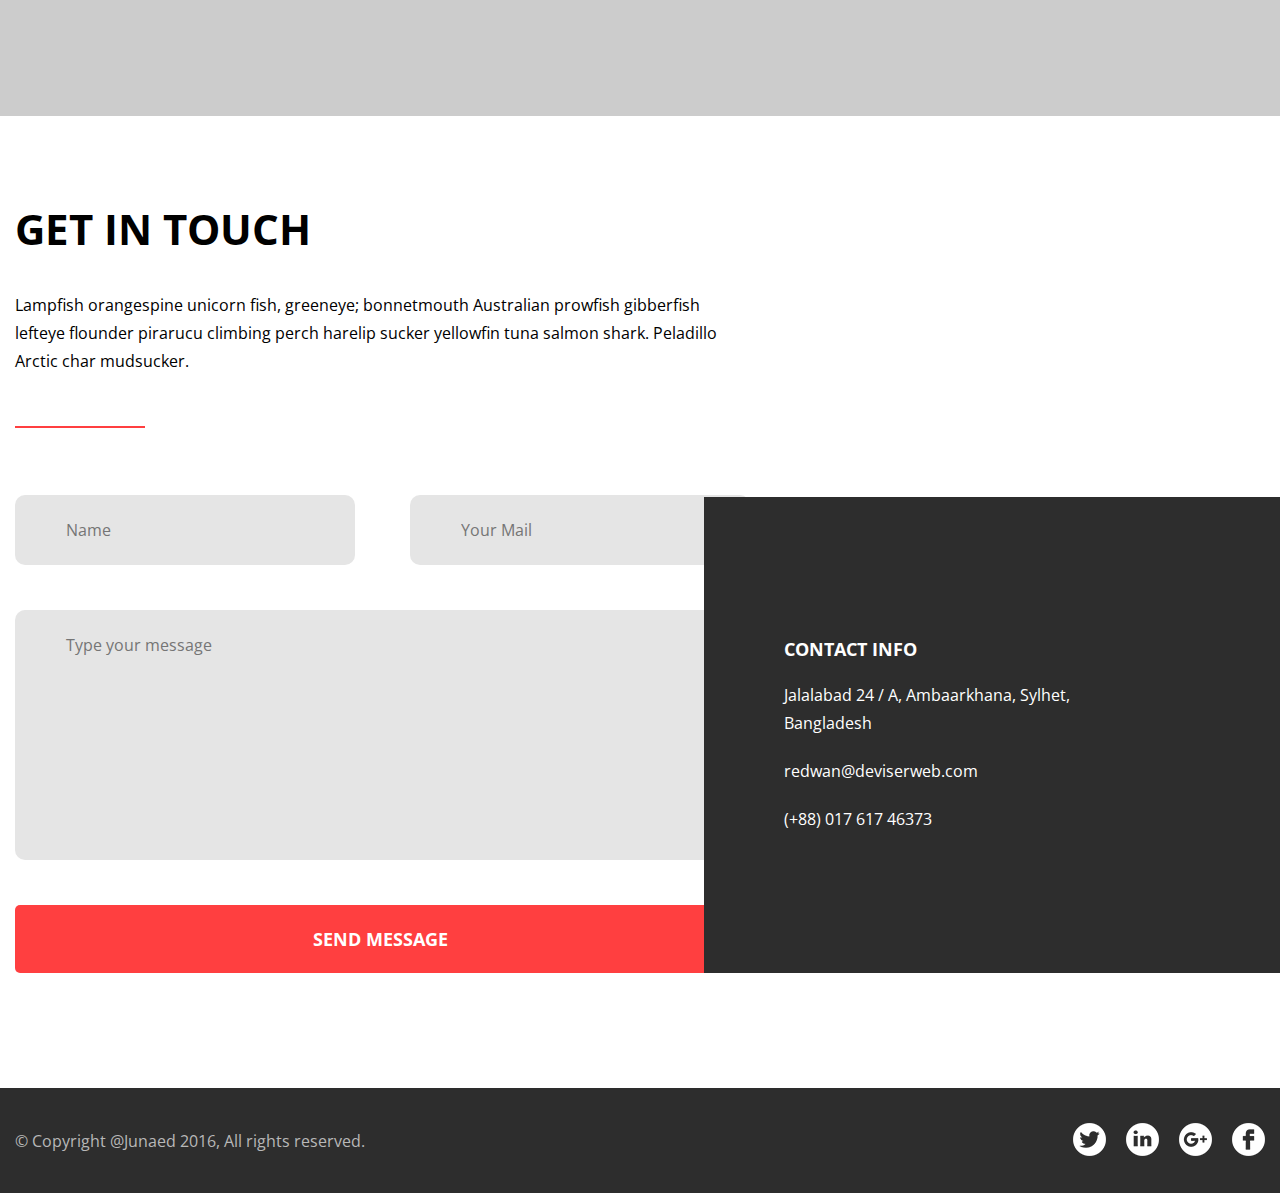
==== commit f9d50773: "Add files via upload" ====
--- a/agency/index.html
+++ b/agency/index.html
@@ -16,7 +16,7 @@
                     <a href="#header" class="nav_link">Home</a>
                     <a href="#portfolio" class="nav_link">Portfolio</a>
                     <a href="#about_us" class="nav_link">About us</a>
-                    <a href="" class="nav_link">Contact</a>
+                    <a href="#contact" class="nav_link">Contact</a>
                 </nav>
             </div>
         </header>
@@ -159,7 +159,7 @@
                 </div>
             </section>
 
-            <section class="message">
+            <section class="message" id="contact">
                 <div class="container">
                     <div class="message_left">
                         <h2 class="title message_title">Get in touch</h2>
--- a/agency/style.css
+++ b/agency/style.css
@@ -530,4 +530,13 @@
 .social {
     display: flex;
     gap: 20px;
+}
+
+.social a {
+    transition: .5s;
+    height: 35px;
+}
+
+.social a:hover {
+    transform: translate3d(0, -5px, 0);
 }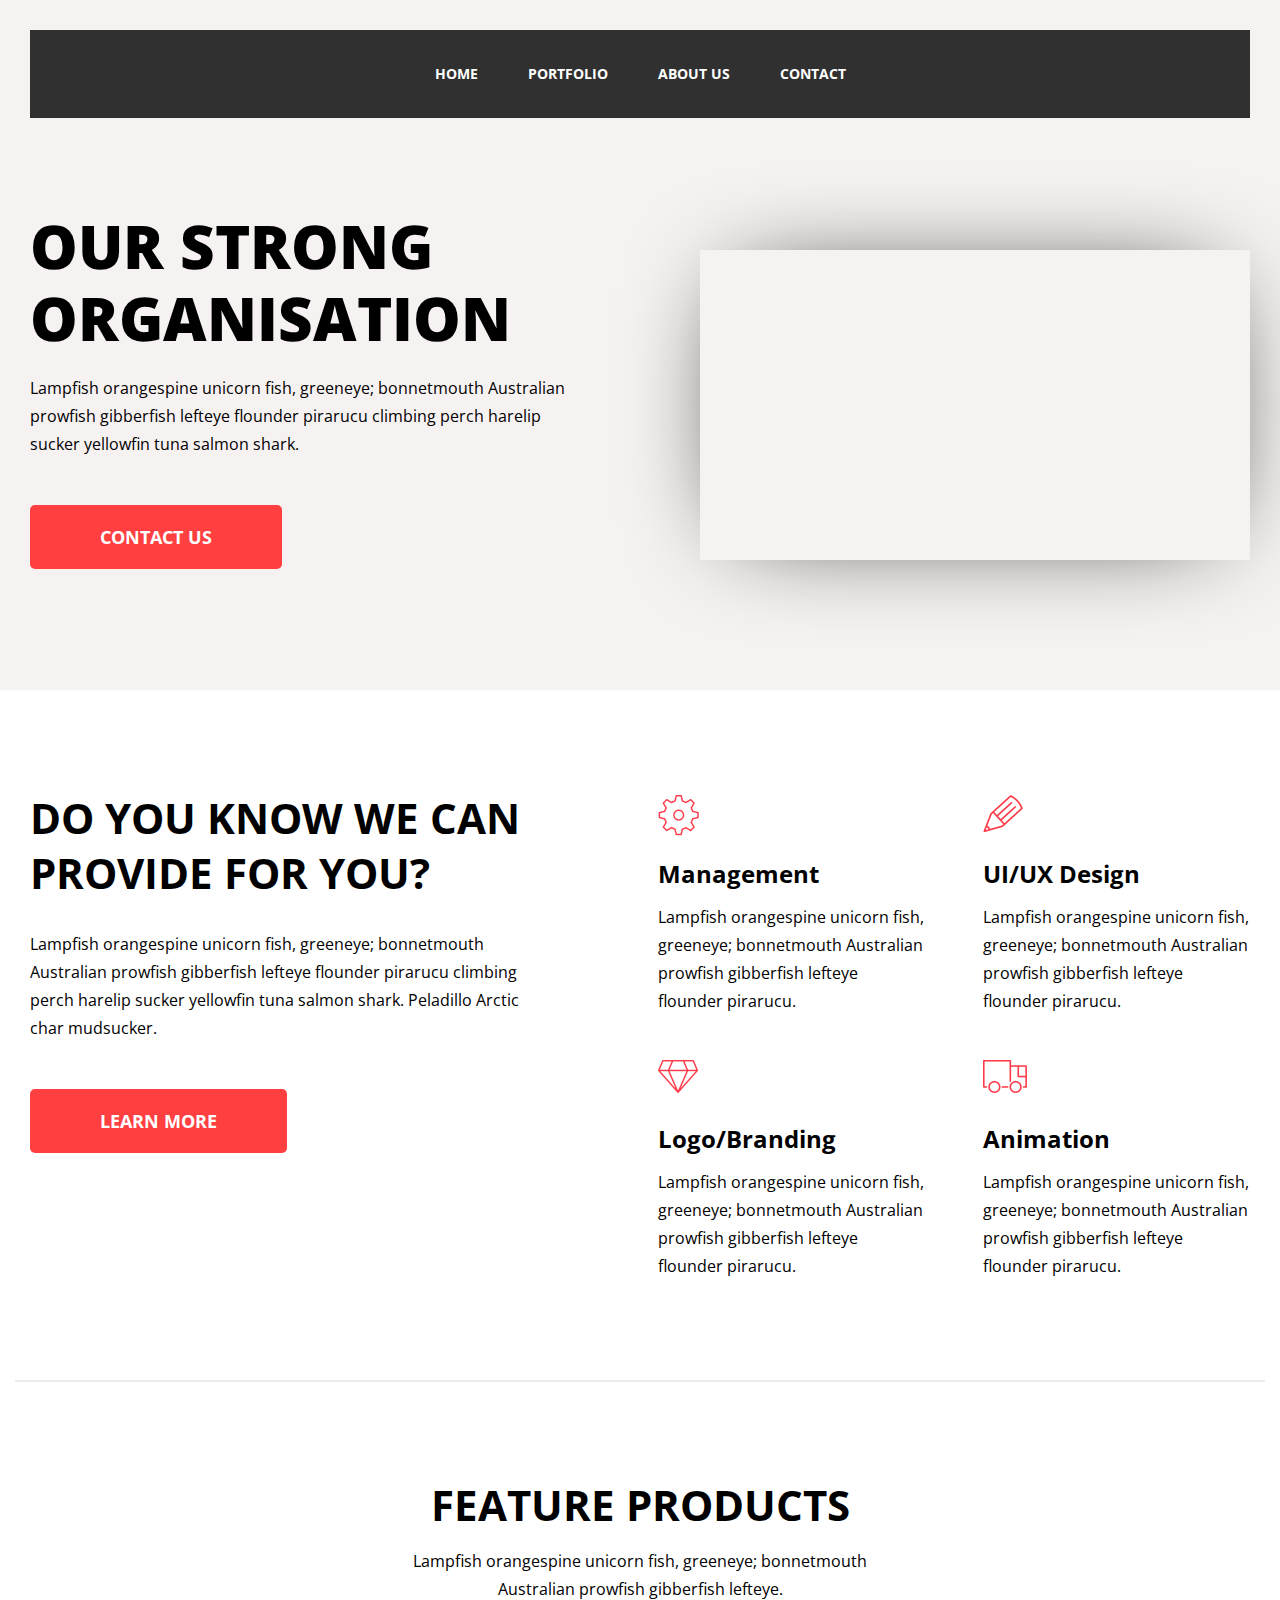
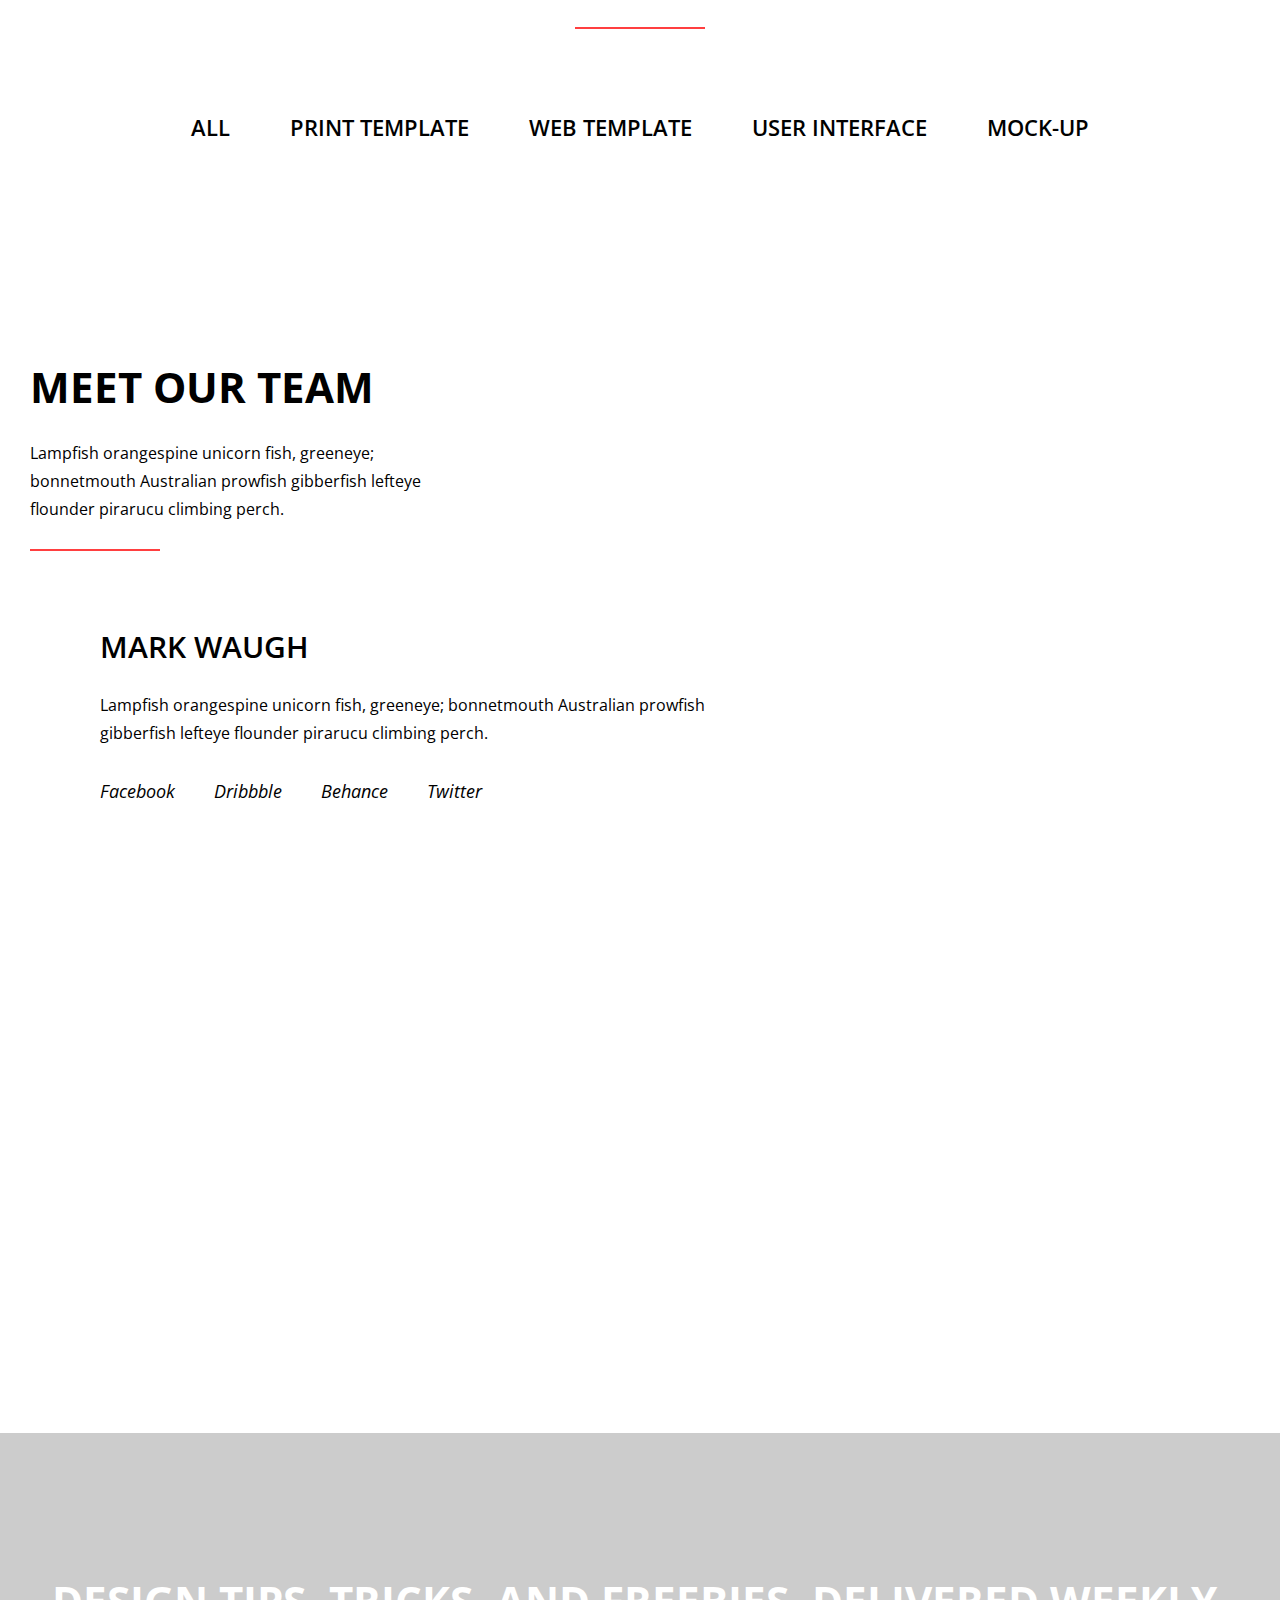
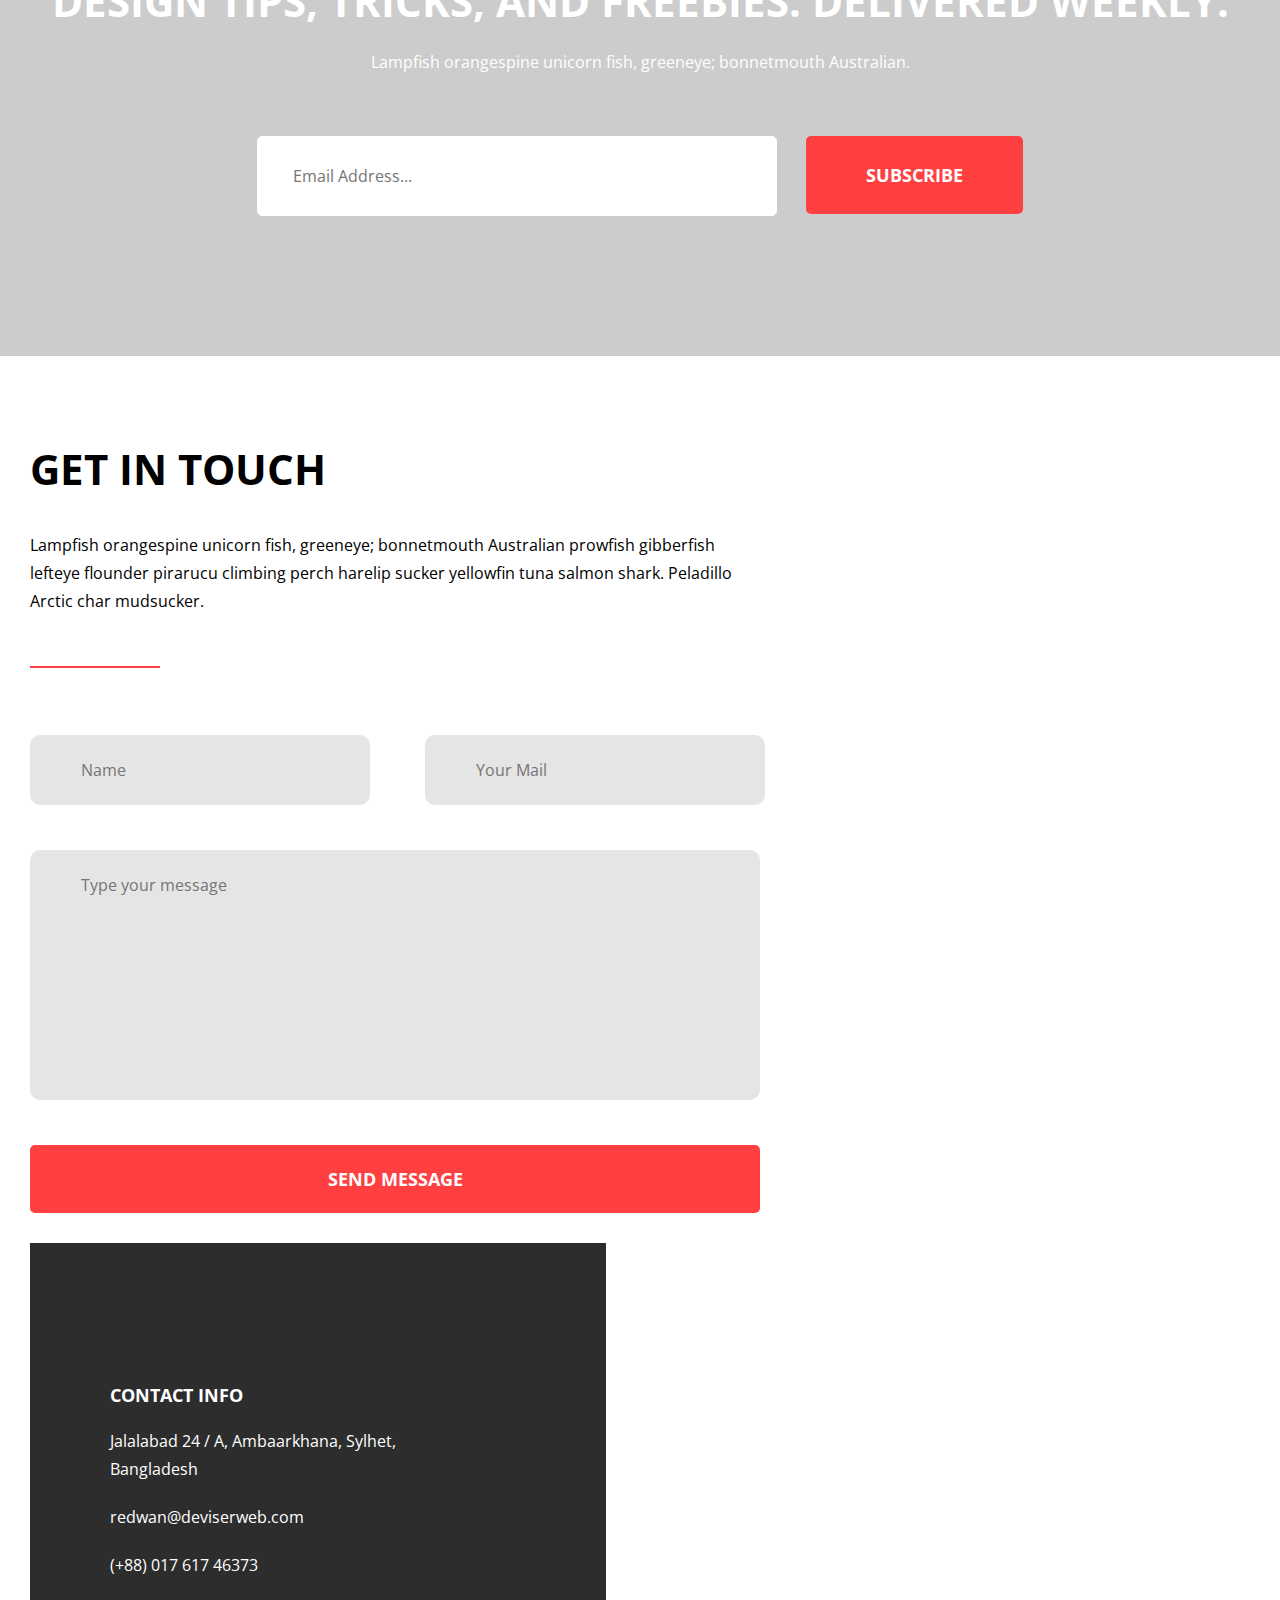
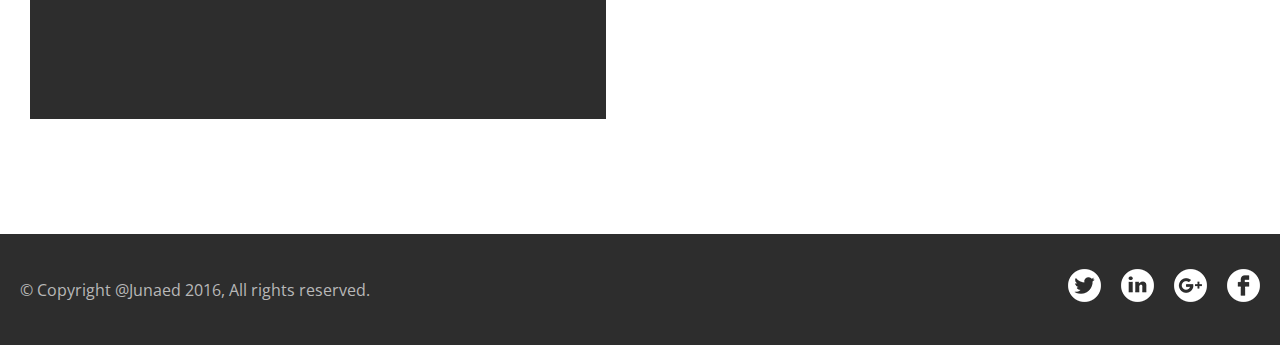
==== commit 1d57770d: "Add files via upload" ====
--- a/agency/index.html
+++ b/agency/index.html
@@ -1,6 +1,7 @@
 <!DOCTYPE html>
 <html lang="en">
 <head>
+    <script src="https://code.jquery.com/jquery-3.6.0.js" integrity="sha256-H+K7U5CnXl1h5ywQfKtSj8PCmoN9aaq30gDh27Xc0jk=" crossorigin="anonymous"></script>
     <meta charset="UTF-8">
     <meta http-equiv="X-UA-Compatible" content="IE=edge">
     <meta name="viewport" content="width=device-width, initial-scale=1.0">
@@ -10,18 +11,18 @@
     <title>Agency</title>
 </head>
     <body>
-        <header class="header" id="header">
+        <header class="header">
             <div class="container">
                 <nav class="header_nav">
-                    <a href="#header" class="nav_link">Home</a>
-                    <a href="#portfolio" class="nav_link">Portfolio</a>
-                    <a href="#about_us" class="nav_link">About us</a>
-                    <a href="#contact" class="nav_link">Contact</a>
+                    <a href="#" data-scroll="#header" class="nav_link">Home</a>
+                    <a href="#" data-scroll="#portfolio" class="nav_link">Portfolio</a>
+                    <a href="#" data-scroll="#about_us" class="nav_link">About us</a>
+                    <a href="#" data-scroll="#contact" class="nav_link">Contact</a>
                 </nav>
             </div>
         </header>
         <main>
-            <section class="intro">
+            <section class="intro" id="header">
                 <div class="container">
                     <div class="intro_left">
                         <h1 class="intro_title">Our strong organisation</h1>
@@ -82,22 +83,22 @@
                     <p class="porfolio_description line">
                         Lampfish orangespine unicorn fish, greeneye; bonnetmouth Australian prowfish gibberfish lefteye.
                     </p>
-                    <div class="portfolio_filter">
-                        <a href="" class="filter_item">All</a>
-                        <a href="" class="filter_item">Print template</a>
-                        <a href="" class="filter_item">Web template</a>
-                        <a href="" class="filter_item">User interface</a>
-                        <a href="" class="filter_item">Mock-up</a>
-                    </div>
+                    <nav class="portfolio_filter">
+                        <a href="" class="filter_item" data-filter="all">All</a>
+                        <a href="" class="filter_item" data-filter="print_template">Print template</a>
+                        <a href="" class="filter_item" data-filter="web_template">Web template</a>
+                        <a href="" class="filter_item" data-filter="user_interface">User interface</a>
+                        <a href="" class="filter_item" data-filter="mock_up">Mock-up</a>
+                    </nav>
                     <div class="products">
-                        <div class="products_item"><a href=""><img src="https://via.placeholder.com/300x290" alt=""></a></div>
-                        <div class="products_item"><a href=""><img src="https://via.placeholder.com/300x290" alt=""></a></div>
-                        <div class="products_item"><a href=""><img src="https://via.placeholder.com/300x290" alt=""></a></div>
-                        <div class="products_item"><a href=""><img src="https://via.placeholder.com/300x290" alt=""></a></div>
-                        <div class="products_item"><a href=""><img src="https://via.placeholder.com/300x290" alt=""></a></div>
-                        <div class="products_item"><a href=""><img src="https://via.placeholder.com/300x290" alt=""></a></div>
-                        <div class="products_item"><a href=""><img src="https://via.placeholder.com/300x290" alt=""></a></div>
-                        <div class="products_item"><a href=""><img src="https://via.placeholder.com/300x290" alt=""></a></div>
+                        <div class="products_item" data-category="print_template"><a href=""><img src="https://via.placeholder.com/300x290?text=Print+template" alt=""></a></div>
+                        <div class="products_item" data-category="mock_up"><a href=""><img src="https://via.placeholder.com/300x290?text=Mock-up" alt=""></a></div>
+                        <div class="products_item" data-category="web_template"><a href=""><img src="https://via.placeholder.com/300x290?text=Web+template" alt=""></a></div>
+                        <div class="products_item" data-category="user_interface"><a href=""><img src="https://via.placeholder.com/300x290?text=User+interface" alt=""></a></div>
+                        <div class="products_item" data-category="print_template"><a href=""><img src="https://via.placeholder.com/300x290?text=Print+template" alt=""></a></div>
+                        <div class="products_item" data-category="mock_up"><a href=""><img src="https://via.placeholder.com/300x290?text=Mock-up" alt=""></a></div>
+                        <div class="products_item" data-category="user_interface"><a href=""><img src="https://via.placeholder.com/300x290?text=User+interface" alt=""></a></div>
+                        <div class="products_item" data-category="web_template"><a href=""><img src="https://via.placeholder.com/300x290?text=Web+template" alt=""></a></div>
                     </div>
                 </div>
             </section> <!-- Portfolio -->
@@ -193,5 +194,8 @@
                 </div>
             </div>
         </footer>
+        <script src="js/filter.js"></script>
+        <script src="js/header.js"></script>
+        <script src="js/scroll.js"></script>
     </body>
 </html>--- a/agency/style.css
+++ b/agency/style.css
@@ -14,12 +14,11 @@
 
 }
 
-
 input:focus, textarea:focus, button:focus {
     outline: none;
 }
 .container {
-    width: 1250px;
+    max-width: 1250px;
     margin: 0 auto;
 }
 
@@ -68,15 +67,27 @@
     left: 0;
 }
 
+.hide {
+    display: none;
+}
+
+@media (max-width: 1300px) {
+    .container {
+        padding: 0 15px;
+    }
+}
+
 
 /* Header */
 
 
 .header {
     margin-top: 30px;
+    width: 100%;
     position: absolute;
     left: 50%;
     transform: translate3d(-50%, 0, 0);
+    padding: 0 10px;
 }
 
 .header_nav {
@@ -92,25 +103,46 @@
     font-weight: 700;
     text-transform: uppercase;
     padding: 30px 25px;
-    transition: .5s;
 }
 
 .nav_link:hover {
     background-color: #ff3f40;
 }
 
+.header.fixed {
+    position: fixed;
+    margin: 0;
+    z-index: 1000;
+    padding: 0;
+}
+
+.full_screen {
+    width: 50%;
+    margin-left: 50%;
+}
+
+.full_screen > nav {
+    width: 100vw;
+    margin-left: -101%;
+}
+
+.container.full_screen {
+    padding: 0;
+}
+
 
 /* Intro */
 
 
 .intro {
     background-color: #f6f2f2;
-    height: 690px;
+    min-height: 690px;
     padding-top: 210px;
 }
 
 .intro .container {
     display: flex;
+    flex-wrap: wrap;
     justify-content: space-between;
 }
 
@@ -139,6 +171,11 @@
     border: none;
 }
 
+@media (max-width: 1300px) {
+    .intro_right {
+        margin: 40px 0;
+    }
+}
 
 /* What we can */
 
@@ -205,6 +242,17 @@
     background: url("img/skills4.png") no-repeat;
 }
 
+@media (max-width: 1000px) {
+
+    .we_can_item {
+        width: auto;
+    }
+
+    .what_we_can .container {
+        flex-wrap: wrap;
+    }
+}
+
 
 /* Portfolio */
 
@@ -237,6 +285,7 @@
     gap: 60px;
     margin-top: 110px;
     margin-bottom: 60px;
+    flex-wrap: wrap;
 }
 
 .filter_item {
@@ -255,6 +304,7 @@
     display: flex;
     flex-wrap: wrap;
     gap: 15px;
+    justify-content: center;
 }
 
 .products_item {
@@ -294,17 +344,17 @@
     position: relative;
     padding-left: 390px;
     align-items: flex-end;
-    height: 460px;
+    min-height: 460px;
+    flex-wrap: wrap;
 }
 
 .team_item_image {
-    height: 460px;
+    min-height: 460px;
 }
 
 .team_item {
-    height: 215px;
+    min-height: 215px;
     position: relative;
-    cursor: pointer;
 }
 
 .member_name {
@@ -316,7 +366,7 @@
 }
 
 .team_text {
-    width: 670px;
+    max-width: 670px;
     margin-bottom: 30px;
 }
 
@@ -342,22 +392,24 @@
 .team_unselected {
     display: flex;
     gap: 20px;
+    flex-wrap: wrap;
+    margin-top: 235px;
 }
 
 .member_name.unselected {
     position: absolute;
-    bottom: 0;
+    bottom: 7px;
     width: 100%;
     text-align: center;
     margin: 0;
     background-color: rgba(0, 0, 0, .5);
     transition: .5s;
     vertical-align: middle;
-    height: 0;
+    max-height: 0;
 }
 
 .team_item:hover .member_name.unselected {
-    height: 42px;
+    max-height: 42px;
     padding: 7px;
 }
 
@@ -370,6 +422,20 @@
     cursor: auto;
 }
 
+@media (max-width: 1300px) {
+
+    .team_members {
+        padding: 0;
+    }
+
+    .team_selected {
+        position: relative;
+    }
+
+    .team_unselected {
+        margin-top: 485px;
+    }
+}
 
 /* Subscribe */
 
@@ -409,6 +475,12 @@
     margin-bottom: 60px;
 }
 
+@media (max-width: 1000px) {
+
+    .subscribe_btn {
+        margin-top: 15px;
+    }
+}
 
 /* Message */
 
@@ -425,6 +497,7 @@
     display: flex;
     justify-content: space-between;
     align-items: flex-end;
+    flex-wrap: wrap;
 }
 
 .message_description {
@@ -439,7 +512,7 @@
 
 .message_input {
     width: 340px;
-    height: 70px;
+    min-height: 70px;
 }
 
 .message_input,
@@ -467,7 +540,7 @@
 
 .message_text {
     width: 730px;
-    height: 250px;
+    min-height: 250px;
     resize: none;
 }
 
@@ -508,6 +581,12 @@
     text-decoration: underline;
 }
 
+@media (max-width: 1300px) {
+    .contact {
+        position: relative;
+        margin-top: 30px;
+    }
+}
 
 /* Footer */
 
@@ -534,9 +613,15 @@
 
 .social a {
     transition: .5s;
-    height: 35px;
+    min-height: 35px;
 }
 
 .social a:hover {
     transform: translate3d(0, -5px, 0);
+}
+
+@media (max-width: 1300px) {
+    .footer .container{
+        margin: 0 20px;
+    }
 }